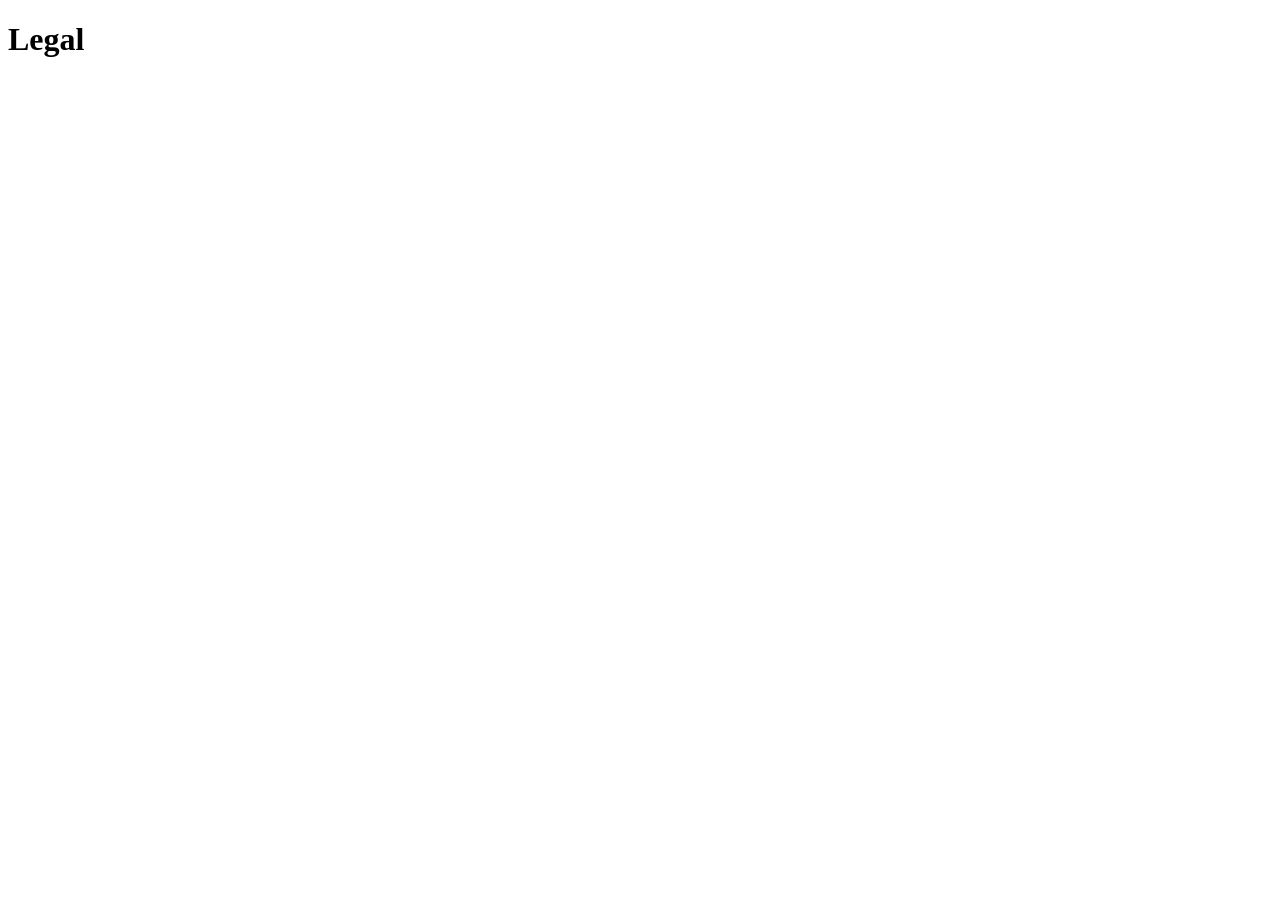
==== static/index.html @ 9f9e1612 "merge backend and frontend" ====
<!DOCTYPE html>
<html lang="en">
<head>
  <meta charset="UTF-8">
  <meta name="viewport" content="width=device-width, initial-scale=1.0">
  <title>Document</title>
</head>
<body>
 <h1>Legal</h1> 
</body>
</html>
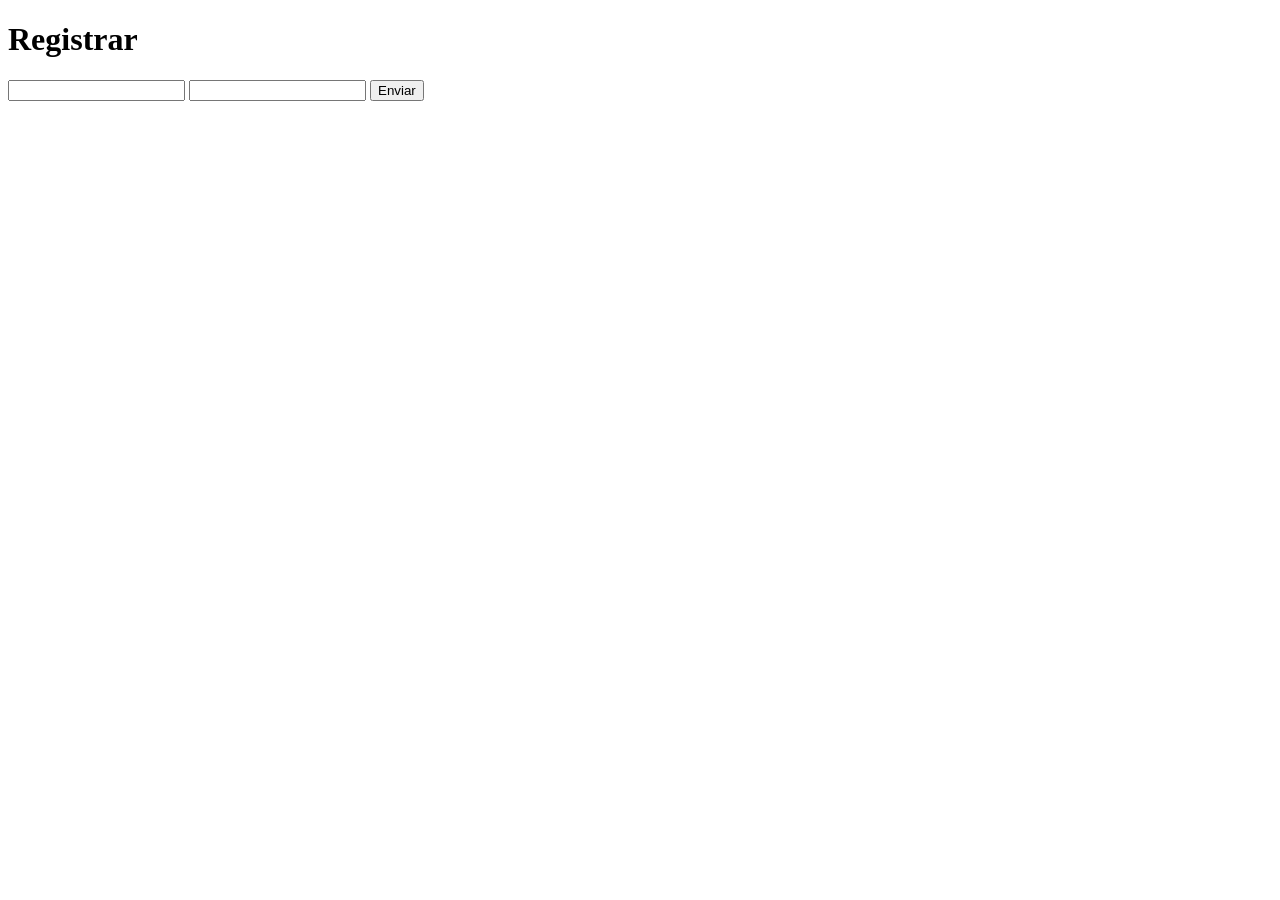
==== commit 110c9f56: "add sign up page and fix http server json response" ====
--- a/static/index.html
+++ b/static/index.html
@@ -5,7 +5,43 @@
   <meta name="viewport" content="width=device-width, initial-scale=1.0">
   <title>Document</title>
 </head>
+
+  <script>
+  function registrar(){
+    let name = document.getElementById("name").value
+    let password = document.getElementById("password").value
+
+    let body = JSON.stringify({name, password})
+
+    console.log(body)
+    
+    fetch("http://localhost:8080/api/register",
+      {
+        method: "POST", 
+        body 
+      }
+    ).then(res => {
+        console.log(res) 
+        return res.json()
+      }
+    ).then(js => {
+        console.log(js)
+        redirectToApp()
+      }
+    )
+  }
+
+  function redirectToApp(){
+    window.location.assign("/app")
+  }
+</script>
+
 <body>
- <h1>Legal</h1> 
+  <h1>Registrar</h1> 
+  <input type="text" name="name" id="name">
+  <input type="password" name="password" id="password">
+  <button onclick="registrar()">Enviar</button>
 </body>
+
+
 </html>
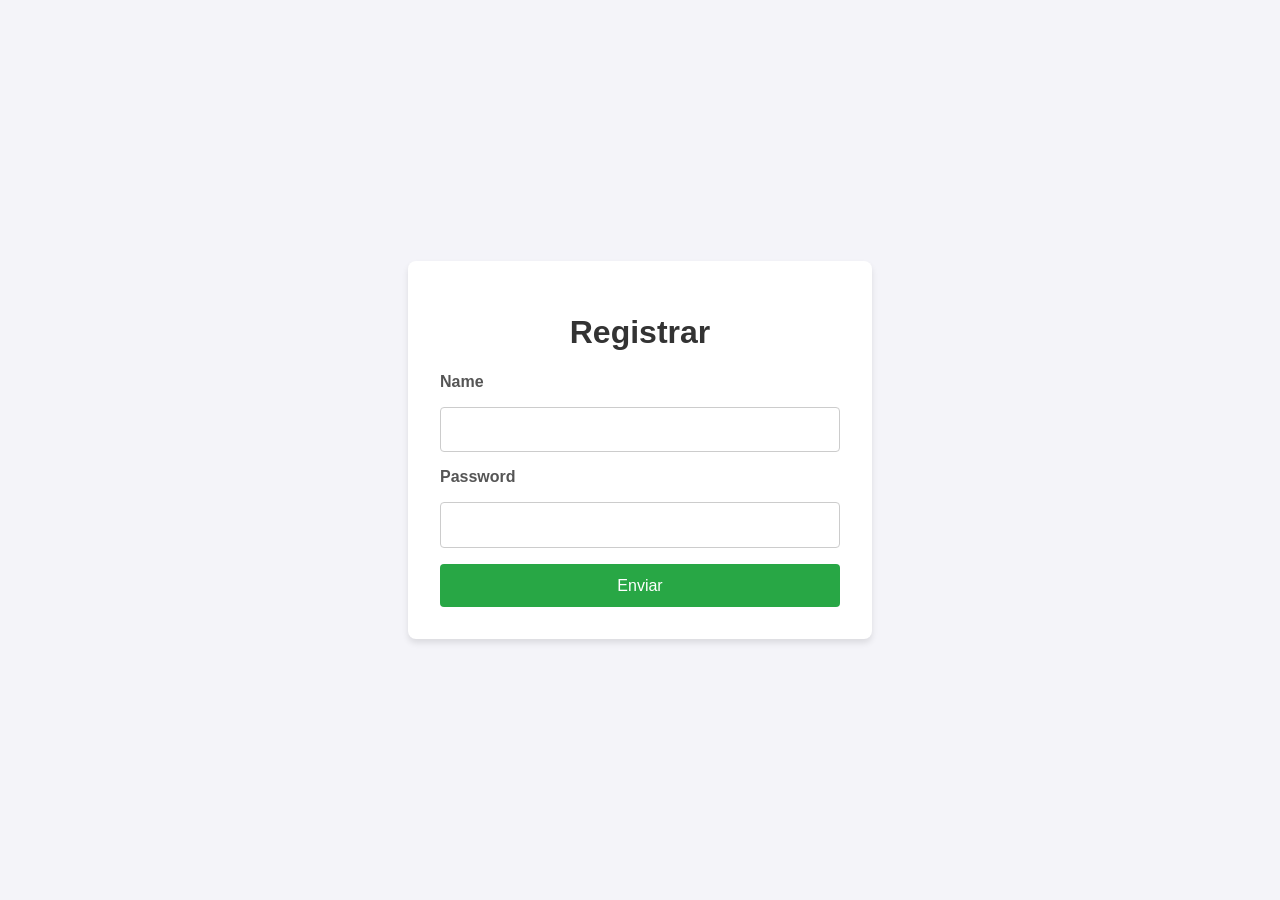
==== commit 75df8556: "add styling and seo shit for front files" ====
--- a/static/index.html
+++ b/static/index.html
@@ -3,45 +3,102 @@
 <head>
   <meta charset="UTF-8">
   <meta name="viewport" content="width=device-width, initial-scale=1.0">
-  <title>Document</title>
+  <title>Registrar - App Uber</title>
+  <style>
+    body {
+      font-family: Arial, sans-serif;
+      background-color: #f4f4f9;
+      display: flex;
+      justify-content: center;
+      align-items: center;
+      height: 100vh;
+      margin: 0;
+    }
+    main {
+      background: white;
+      padding: 2rem;
+      border-radius: 8px;
+      box-shadow: 0 4px 6px rgba(0,0,0,0.1);
+      width: 100%;
+      max-width: 400px;
+    }
+    h1 {
+      text-align: center;
+      color: #333;
+    }
+    form {
+      display: flex;
+      flex-direction: column;
+      gap: 1rem;
+    }
+    label {
+      font-weight: bold;
+      color: #555;
+    }
+    input {
+      padding: 0.8rem;
+      border: 1px solid #ccc;
+      border-radius: 4px;
+      font-size: 1rem;
+    }
+    button {
+      padding: 0.8rem;
+      background-color: #28a745;
+      color: white;
+      border: none;
+      border-radius: 4px;
+      font-size: 1rem;
+      cursor: pointer;
+    }
+    button:hover {
+      background-color: #218838;
+    }
+  </style>
 </head>
+<body>
+  <main>
+    <h1>Registrar</h1> 
+    <form onsubmit="event.preventDefault(); registrar();">
+      <label for="name">Name</label>
+      <input type="text" name="name" id="name" required>
+      
+      <label for="password">Password</label>
+      <input type="password" name="password" id="password" required>
+      
+      <button type="submit">Enviar</button>
+    </form>
+  </main>
 
   <script>
-  function registrar(){
-    let name = document.getElementById("name").value
-    let password = document.getElementById("password").value
+    function registrar(){
+      let name = document.getElementById("name").value
+      let password = document.getElementById("password").value
 
-    let body = JSON.stringify({name, password})
+      let body = JSON.stringify({name, password})
 
-    console.log(body)
-    
-    fetch("http://localhost:8080/api/register",
-      {
-        method: "POST", 
-        body 
-      }
-    ).then(res => {
-        console.log(res) 
-        return res.json()
-      }
-    ).then(js => {
-        console.log(js)
-        redirectToApp()
-      }
-    )
-  }
+      console.log(body)
+      
+      fetch("http://localhost:8080/api/register",
+        {
+          method: "POST", 
+          body 
+        }
+      ).then(res => {
+          console.log(res) 
+          return res.text()
+        }
+      ).then(js => {
+          console.log(js)
+          redirectToApp()
+        }
+      ).catch(err => {
+          console.error("Registration failed:", err);
+      });
+    }
 
-  function redirectToApp(){
-    window.location.assign("/app")
-  }
-</script>
-
-<body>
-  <h1>Registrar</h1> 
-  <input type="text" name="name" id="name">
-  <input type="password" name="password" id="password">
-  <button onclick="registrar()">Enviar</button>
+    function redirectToApp(){
+      window.location.assign("/app")
+    }
+  </script>
 </body>
-
-
 </html>
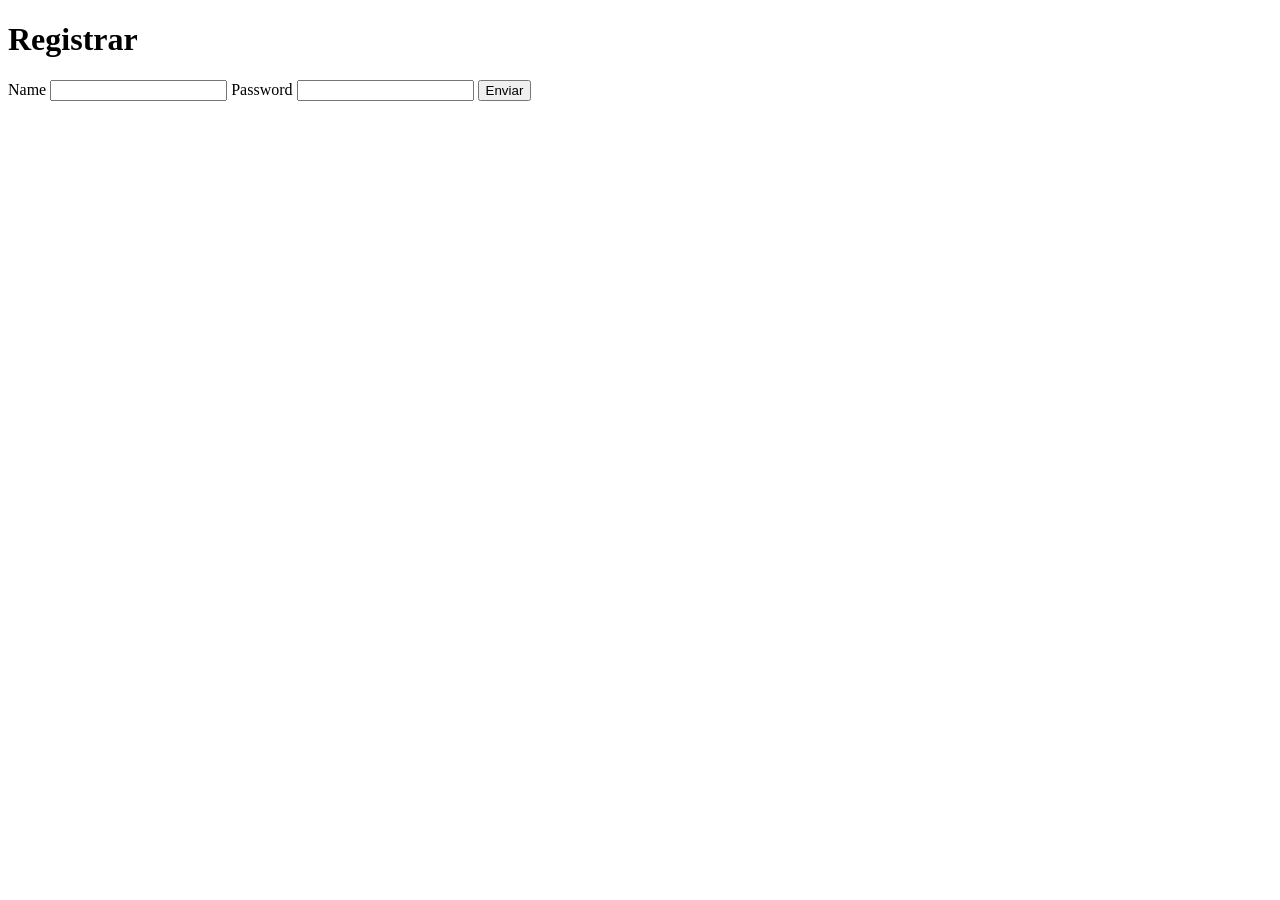
==== commit 2bb916e2: "add mobile-first css" ====
--- a/static/index.html
+++ b/static/index.html
@@ -1,104 +1,60 @@
 <!DOCTYPE html>
 <html lang="en">
+
 <head>
   <meta charset="UTF-8">
   <meta name="viewport" content="width=device-width, initial-scale=1.0">
   <title>Registrar - App Uber</title>
-  <style>
-    body {
-      font-family: Arial, sans-serif;
-      background-color: #f4f4f9;
-      display: flex;
-      justify-content: center;
-      align-items: center;
-      height: 100vh;
-      margin: 0;
-    }
-    main {
-      background: white;
-      padding: 2rem;
-      border-radius: 8px;
-      box-shadow: 0 4px 6px rgba(0,0,0,0.1);
-      width: 100%;
-      max-width: 400px;
-    }
-    h1 {
-      text-align: center;
-      color: #333;
-    }
-    form {
-      display: flex;
-      flex-direction: column;
-      gap: 1rem;
-    }
-    label {
-      font-weight: bold;
-      color: #555;
-    }
-    input {
-      padding: 0.8rem;
-      border: 1px solid #ccc;
-      border-radius: 4px;
-      font-size: 1rem;
-    }
-    button {
-      padding: 0.8rem;
-      background-color: #28a745;
-      color: white;
-      border: none;
-      border-radius: 4px;
-      font-size: 1rem;
-      cursor: pointer;
-    }
-    button:hover {
-      background-color: #218838;
-    }
-  </style>
+  <link rel="stylesheet" href="/styles.css">
 </head>
-<body>
-  <main>
-    <h1>Registrar</h1> 
-    <form onsubmit="event.preventDefault(); registrar();">
+
+<body class="auth-layout">
+  <main class="auth-card">
+    <h1>Registrar</h1>
+    <form class="auth-form" onsubmit="event.preventDefault(); registrar();">
       <label for="name">Name</label>
       <input type="text" name="name" id="name" required>
-      
+
       <label for="password">Password</label>
       <input type="password" name="password" id="password" required>
-      
-      <button type="submit">Enviar</button>
+
+      <button type="submit" class="btn btn-success">Enviar</button>
     </form>
   </main>
 
   <script>
-    function registrar(){
+    function registrar() {
       let name = document.getElementById("name").value
       let password = document.getElementById("password").value
 
-      let body = JSON.stringify({name, password})
+      let body = JSON.stringify({ name, password })
 
       console.log(body)
-      
+
       fetch("http://localhost:8080/api/register",
         {
-          method: "POST", 
-          body 
+          method: "POST",
+          body
         }
       ).then(res => {
-          console.log(res) 
-          return res.text()
-        }
+        console.log(res)
+        if (!res.ok)
+          throw new Error(res.statusText)
+        return res.text()
+      }
       ).then(js => {
-          console.log(js)
-          redirectToApp()
-        }
+        console.log(js)
+        redirectToApp()
+      }
       ).catch(err => {
-          console.error("Registration failed:", err);
+        console.error("Registration failed:", err);
       });
     }
 
-    function redirectToApp(){
+    function redirectToApp() {
       window.location.assign("/app")
     }
   </script>
 </body>
-</html>
+
+</html>
